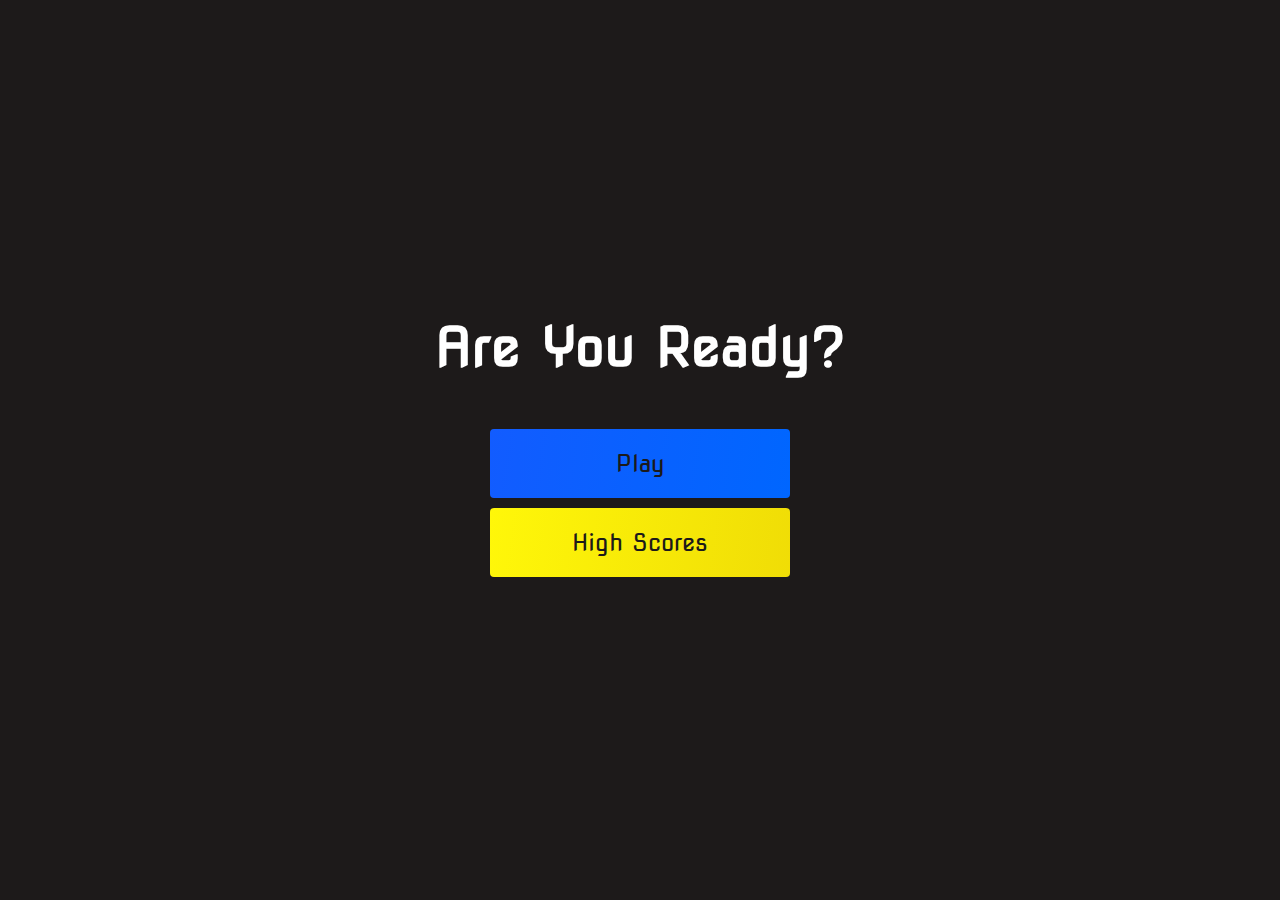
==== index.html @ ba7e199b "Code Quiz" ====
<!DOCTYPE html>
<html lang="en">
  <head>
    <meta charset="UTF-8" />
    <meta http-equiv="X-UA-Compatible" content="IE=edge" />
    <meta name="viewport" content="width=device-width, initial-scale=1.0" />
    <title>Home Page</title>
    <link rel="stylesheet" href="/assets/css/style.css" />
  </head>
  <body>
    <div class="container">
      <div id="home" class="flex-column flex-center">
        <h1>Are You Ready?</h1>
        <a href="/game.html" class="btn">Play</a>
        <a href="/highscores.html" id="highscore-btn" class="btn"
          >High Scores</a
        >
      </div>
    </div>
  </body>
</html>
---- assets/css/style.css ----
@import url("https://fonts.googleapis.com/css2?family=Nova+Square&display=swap");

:root {
  background-color: rgb(29, 26, 26);
}

* {
  box-sizing: border-box;
  padding: 0;
  margin: 0;
  font-size: 62.5%;
  font-family: "Nova Square", cursive;
}

h1 {
  font-size: 5.4rem;
  color: #fff;
  margin-bottom: 5rem;
}

h2 {
  font-size: 4.2rem;
  margin-bottom: 4rem;
}

.container {
  width: 100vw;
  height: 100vh;
  display: flex;
  justify-content: center;
  align-items: center;
  max-width: 88rem;
  margin: 0 auto;
  padding: 2rem;
}

.flex-column {
  display: flex;
  flex-direction: column;
}

.flex-center {
  justify-content: center;
  align-items: center;
}

.justify-center {
  justify-content: center;
}

.text-center {
  text-align: center;
}

.hidden {
  display: none;
}

.btn {
  font-size: 2.4rem;
  padding: 2rem 0;
  width: 30rem;
  text-align: center;
  margin-bottom: 1rem;
  text-decoration: none;
  color: rgb(28, 26, 26);
  background: linear-gradient(
    98deg,
    rgb(18, 92, 255) 0%,
    rgb(0, 102, 255) 100%
  );
  border-radius: 4px;
}

.btn:hover {
  cursor: pointer;
  box-shadow: 0 0.4rem 1.4rem 0 rgba(8, 114, 244, 0.6);
  transition: transform 150ms;
  transform: scale(1.03);
}

btn[disabled]:hover {
  cursor: not-allowed;
  box-shadow: none;
  transform: none;
}

#highscore-btn {
  background: linear-gradient(
    98deg,
    rgb(255, 247, 9) 0%,
    rgb(240, 221, 6) 100%
  );
}

#highscore-btn:hover {
  box-shadow: 0 0.4rem 1.4rem 0 rgba(255, 255, 0, 0.5);
}
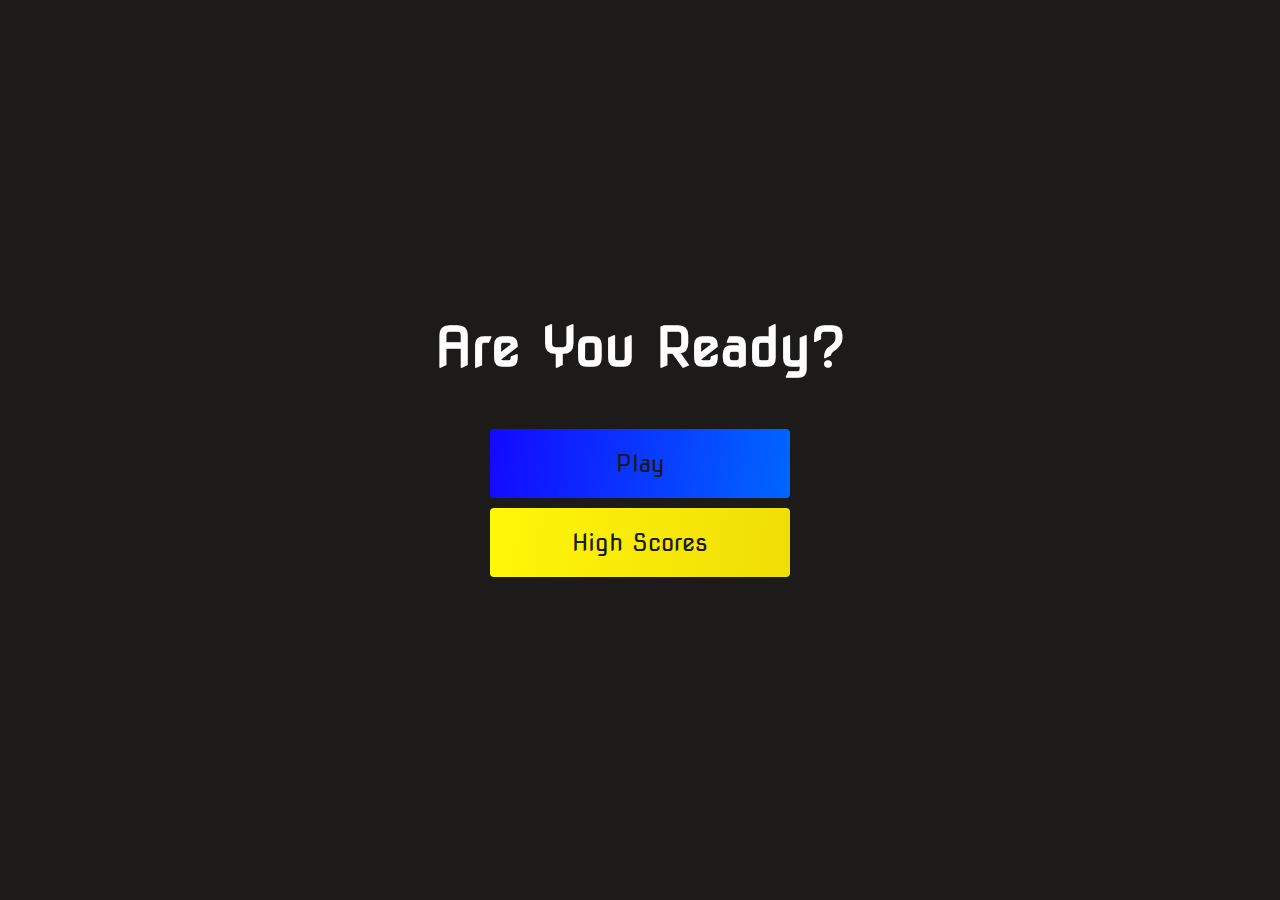
==== commit e8385347: "Added a function" ====
--- a/index.html
+++ b/index.html
@@ -11,7 +11,7 @@
     <div class="container">
       <div id="home" class="flex-column flex-center">
         <h1>Are You Ready?</h1>
-        <a href="/game.html" class="btn">Play</a>
+        <a href="/game.html" id="playButton" class="btn">Play</a>
         <a href="/highscores.html" id="highscore-btn" class="btn"
           >High Scores</a
         >
--- a/assets/css/style.css
+++ b/assets/css/style.css
@@ -64,11 +64,7 @@
   margin-bottom: 1rem;
   text-decoration: none;
   color: rgb(28, 26, 26);
-  background: linear-gradient(
-    98deg,
-    rgb(18, 92, 255) 0%,
-    rgb(0, 102, 255) 100%
-  );
+  background: linear-gradient(98deg, rgb(19, 9, 255) 0%, rgb(0, 102, 255) 100%);
   border-radius: 4px;
 }
 
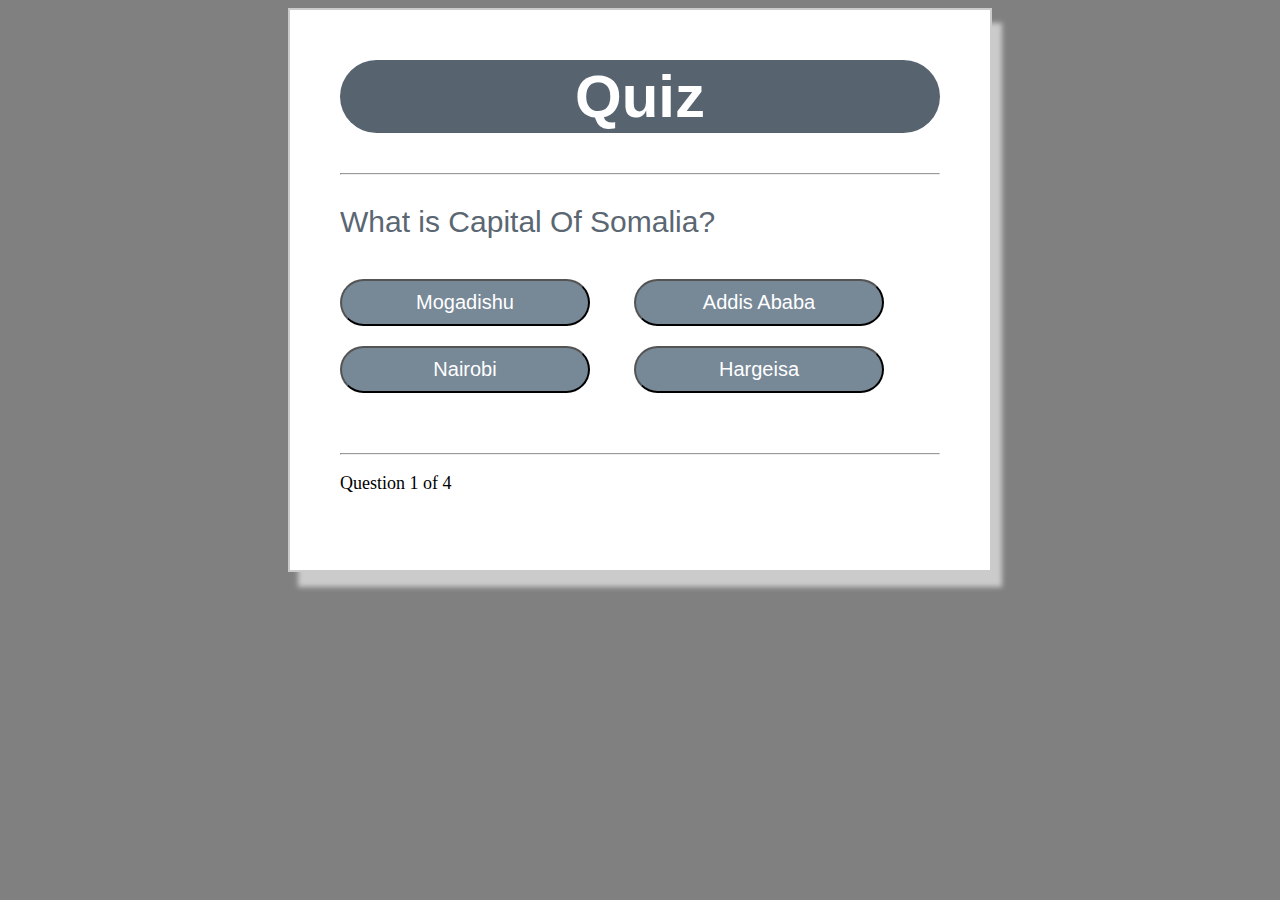
==== commit 13db3467: "re-design" ====
--- a/index.html
+++ b/index.html
@@ -4,18 +4,30 @@
     <meta charset="UTF-8" />
     <meta http-equiv="X-UA-Compatible" content="IE=edge" />
     <meta name="viewport" content="width=device-width, initial-scale=1.0" />
-    <title>Home Page</title>
+    <title>Quiz</title>
     <link rel="stylesheet" href="/assets/css/style.css" />
   </head>
   <body>
-    <div class="container">
-      <div id="home" class="flex-column flex-center">
-        <h1>Are You Ready?</h1>
-        <a href="/game.html" id="playButton" class="btn">Play</a>
-        <a href="/highscores.html" id="highscore-btn" class="btn"
-          >High Scores</a
-        >
+    <div class="grid">
+      <div id="quiz">
+        <h1>Quiz</h1>
+        <hr style="margin-bottom: 20px" />
+
+        <p id="question"></p>
+        <div class="buttons">
+          <button id="btn0"><span id="choice0"></span></button>
+          <button id="btn1"><span id="choice1"></span></button>
+          <button id="btn2"><span id="choice2"></span></button>
+          <button id="btn3"><span id="choice3"></span></button>
+        </div>
+        <hr style="margin-top: 50px" />
+        <footer>
+          <p id="progress">Questions x of y</p>
+        </footer>
       </div>
     </div>
+    <script src="/quiz_controller.js"></script>
+    <script src="assets/js/questions.js"></script>
+    <script src="/app.js"></script>
   </body>
 </html>
--- a/assets/css/style.css
+++ b/assets/css/style.css
@@ -1,94 +1,66 @@
-@import url("https://fonts.googleapis.com/css2?family=Nova+Square&display=swap");
-
-:root {
-  background-color: rgb(29, 26, 26);
+body {
+  background-color: grey;
 }
 
-* {
-  box-sizing: border-box;
-  padding: 0;
-  margin: 0;
-  font-size: 62.5%;
-  font-family: "Nova Square", cursive;
+.grid {
+  width: 600px;
+  height: 500px;
+  margin: 0 auto;
+  background-color: #fff;
+  padding: 10px 50px 50px 50px;
+  border: 2px solid #cbcbcb;
+  box-shadow: 10px 15px 5px #cbcbcb;
 }
 
-h1 {
-  font-size: 5.4rem;
+.grid h1 {
+  font-family: sans-serif;
+  background-color: #57636e;
+  font-size: 60px;
+  text-align: center;
   color: #fff;
-  margin-bottom: 5rem;
+  padding: 2px 0px;
+  border-radius: 50px;
 }
 
-h2 {
-  font-size: 4.2rem;
-  margin-bottom: 4rem;
+.grid #question {
+  font-family: sans-serif;
+  font-size: 30px;
+  color: #5a6772;
 }
 
-.container {
-  width: 100vw;
-  height: 100vh;
-  display: flex;
-  justify-content: center;
-  align-items: center;
-  max-width: 88rem;
-  margin: 0 auto;
-  padding: 2rem;
+.buttons {
+  margin-top: 30px;
 }
 
-.flex-column {
-  display: flex;
-  flex-direction: column;
+#btn0,
+#btn1,
+#btn3,
+#btn2 {
+  background-color: #778897;
+  width: 250px;
+  font-size: 20px;
+  color: #fff;
+  border: 1px solid 50px;
+  margin: 10px 40px 10px 0px;
+  padding: 10px 10px;
+  border-radius: 50px;
 }
 
-.flex-center {
-  justify-content: center;
-  align-items: center;
+#progress {
+  color: rgb(#57636e);
+  font-size: 18px;
 }
 
-.justify-center {
-  justify-content: center;
+#btn0:hover,
+#btn1:hover,
+#btn3:hover,
+#btn2:hover {
+  cursor: pointer;
+  background-color: #57636e;
 }
 
-.text-center {
+#score {
+  color: #5a6772;
   text-align: center;
+  font-size: 30px;
 }
-
-.hidden {
-  display: none;
-}
-
-.btn {
-  font-size: 2.4rem;
-  padding: 2rem 0;
-  width: 30rem;
-  text-align: center;
-  margin-bottom: 1rem;
-  text-decoration: none;
-  color: rgb(28, 26, 26);
-  background: linear-gradient(98deg, rgb(19, 9, 255) 0%, rgb(0, 102, 255) 100%);
-  border-radius: 4px;
-}
-
-.btn:hover {
-  cursor: pointer;
-  box-shadow: 0 0.4rem 1.4rem 0 rgba(8, 114, 244, 0.6);
-  transition: transform 150ms;
-  transform: scale(1.03);
-}
-
-btn[disabled]:hover {
-  cursor: not-allowed;
-  box-shadow: none;
-  transform: none;
-}
-
-#highscore-btn {
-  background: linear-gradient(
-    98deg,
-    rgb(255, 247, 9) 0%,
-    rgb(240, 221, 6) 100%
-  );
-}
-
-#highscore-btn:hover {
-  box-shadow: 0 0.4rem 1.4rem 0 rgba(255, 255, 0, 0.5);
-}
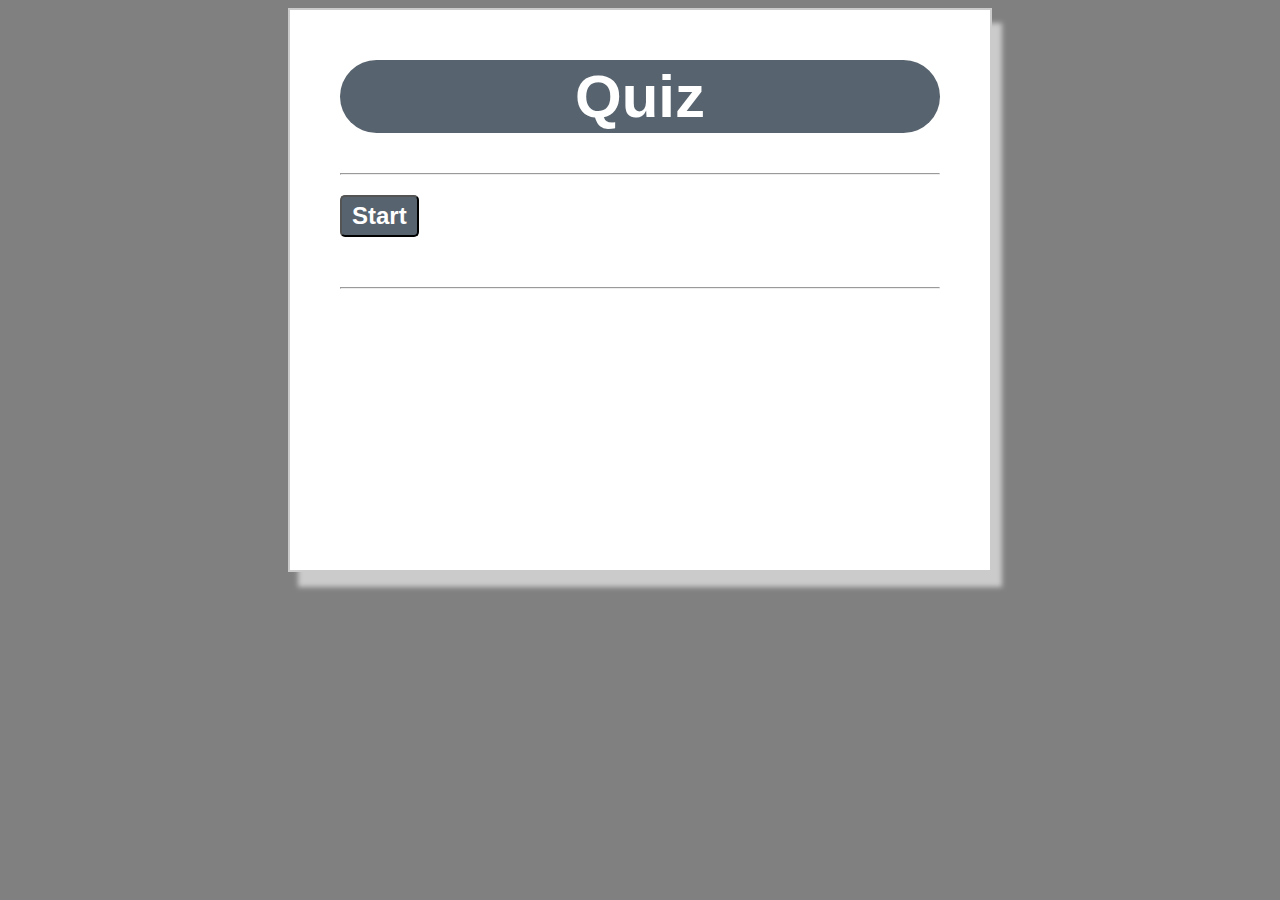
==== commit 4f27a658: "making a start button" ====
--- a/index.html
+++ b/index.html
@@ -12,17 +12,23 @@
       <div id="quiz">
         <h1>Quiz</h1>
         <hr style="margin-bottom: 20px" />
-
-        <p id="question"></p>
-        <div class="buttons">
-          <button id="btn0"><span id="choice0"></span></button>
-          <button id="btn1"><span id="choice1"></span></button>
-          <button id="btn2"><span id="choice2"></span></button>
-          <button id="btn3"><span id="choice3"></span></button>
+        <div id="container">
+          <div id="question-container" class="hide">
+            <p id="question"></p>
+            <div class="buttons">
+              <button id="btn0"><span id="choice0"></span></button>
+              <button id="btn1"><span id="choice1"></span></button>
+              <button id="btn2"><span id="choice2"></span></button>
+              <button id="btn3"><span id="choice3"></span></button>
+            </div>
+          </div>
+          <button id="start-btn" class="start-btn btn">Start</button>
         </div>
         <hr style="margin-top: 50px" />
         <footer>
-          <p id="progress">Questions x of y</p>
+          <p id="progress" class="hide" id="question-counter">
+            Questions x of y
+          </p>
         </footer>
       </div>
     </div>
--- a/assets/css/style.css
+++ b/assets/css/style.css
@@ -64,3 +64,32 @@
   text-align: center;
   font-size: 30px;
 }
+
+.hide {
+  display: none;
+}
+
+#start-btn {
+  font-size: 1.5em;
+  font-weight: bold;
+  padding: 10px 20px;
+}
+
+#start-btn {
+  --hue: var(-- hue-neutral);
+  border: 1px solid hsl(var(-- hue), 188%, 38%);
+  background-color: #57636e;
+  border-radius: 5px;
+  padding: 5px 10px;
+  color: white;
+  outline: none;
+}
+
+#start-btn {
+  display: flex;
+  justify-content: center;
+}
+
+#start-btn:hover {
+  cursor: pointer;
+}
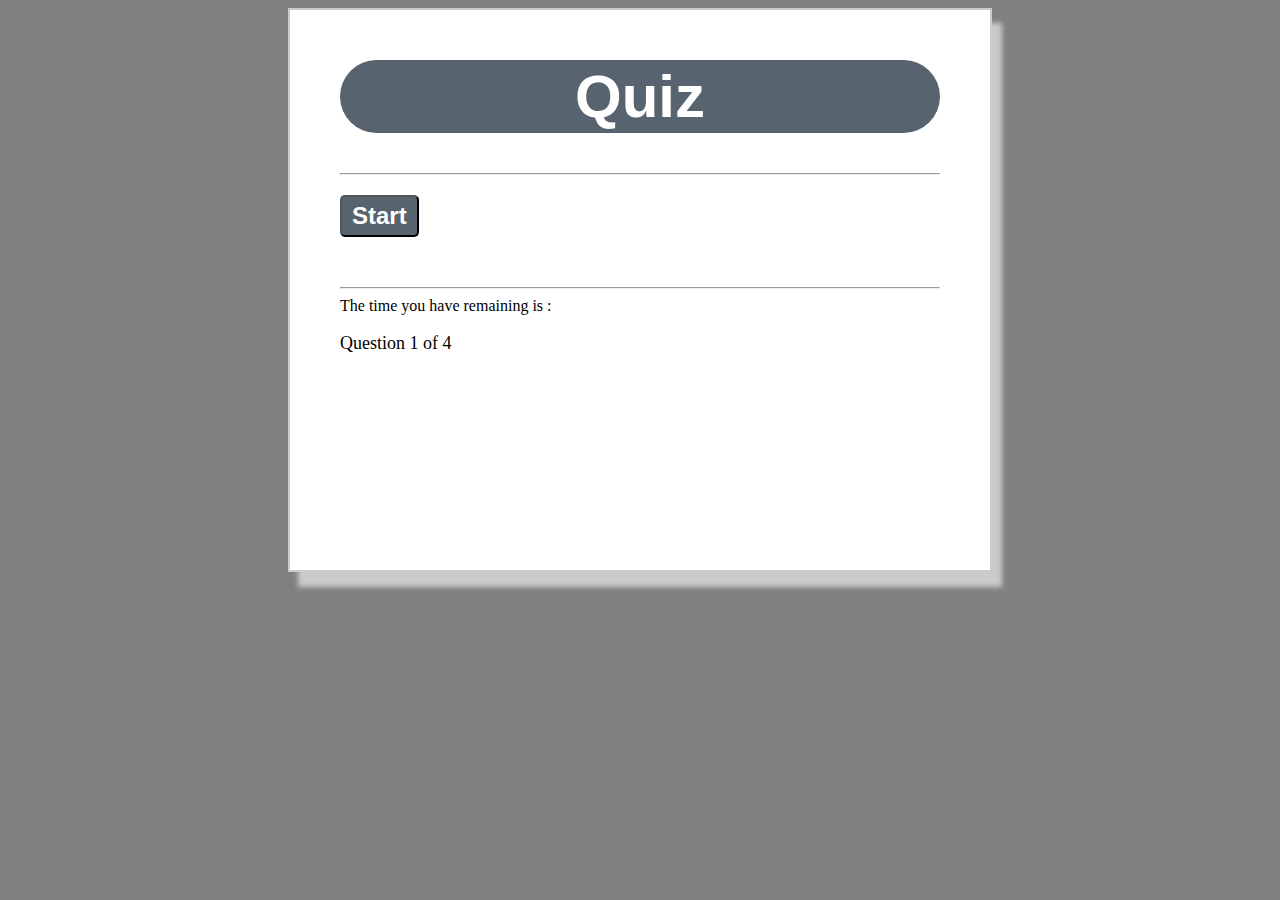
==== commit 83122fcd: "adding timer" ====
--- a/index.html
+++ b/index.html
@@ -26,9 +26,10 @@
         </div>
         <hr style="margin-top: 50px" />
         <footer>
-          <p id="progress" class="hide" id="question-counter">
-            Questions x of y
-          </p>
+          <section id="timer-section">
+            <div>The time you have remaining is : <span id="timer"></span></div>
+          </section>
+          <p id="progress" id="question-counter">Questions x of y</p>
         </footer>
       </div>
     </div>
--- a/assets/css/style.css
+++ b/assets/css/style.css
@@ -93,3 +93,7 @@
 #start-btn:hover {
   cursor: pointer;
 }
+
+.visibility {
+  visibility: hidden;
+}
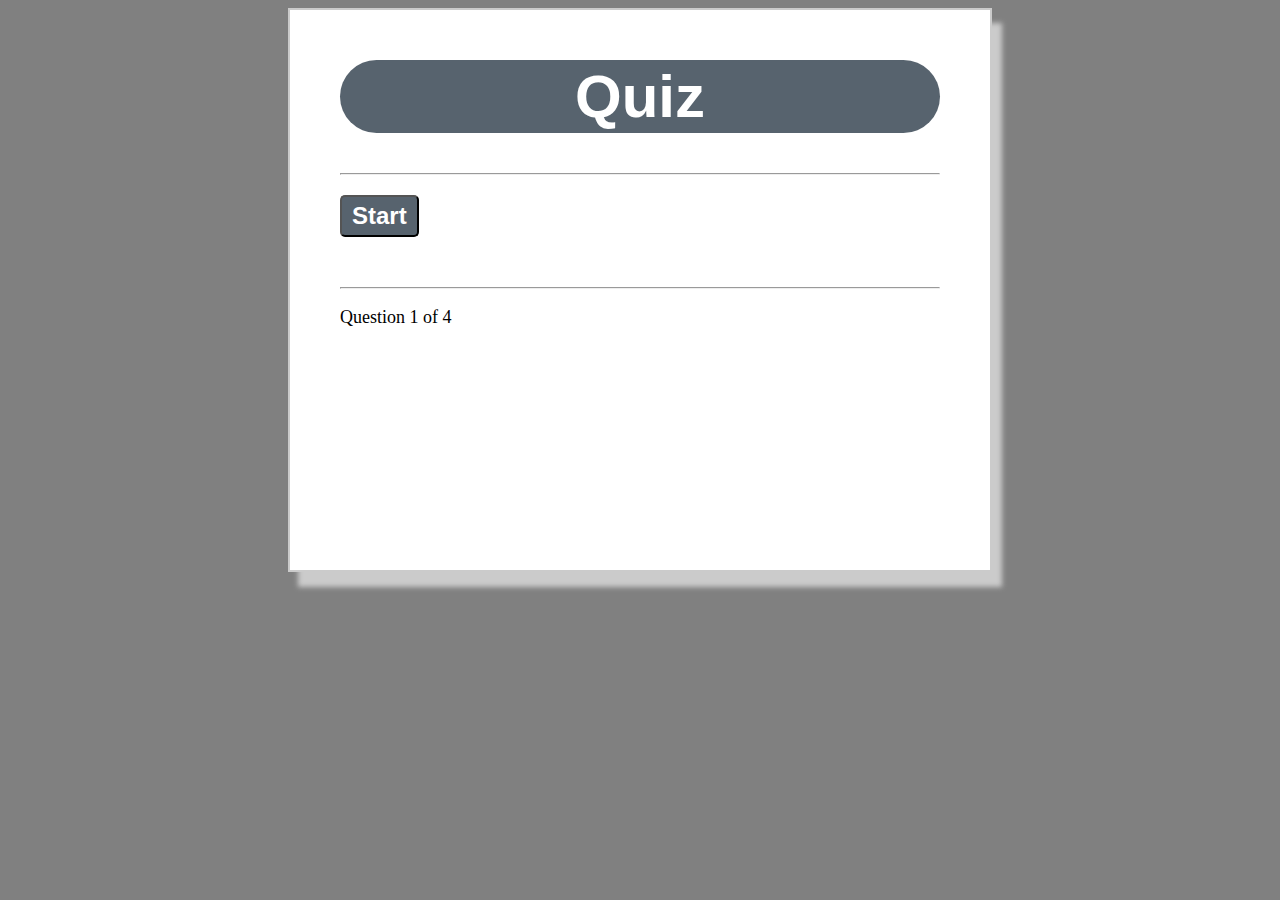
==== commit ea2393b4: "broken code" ====
--- a/index.html
+++ b/index.html
@@ -26,9 +26,6 @@
         </div>
         <hr style="margin-top: 50px" />
         <footer>
-          <section id="timer-section">
-            <div>The time you have remaining is : <span id="timer"></span></div>
-          </section>
           <p id="progress" id="question-counter">Questions x of y</p>
         </footer>
       </div>
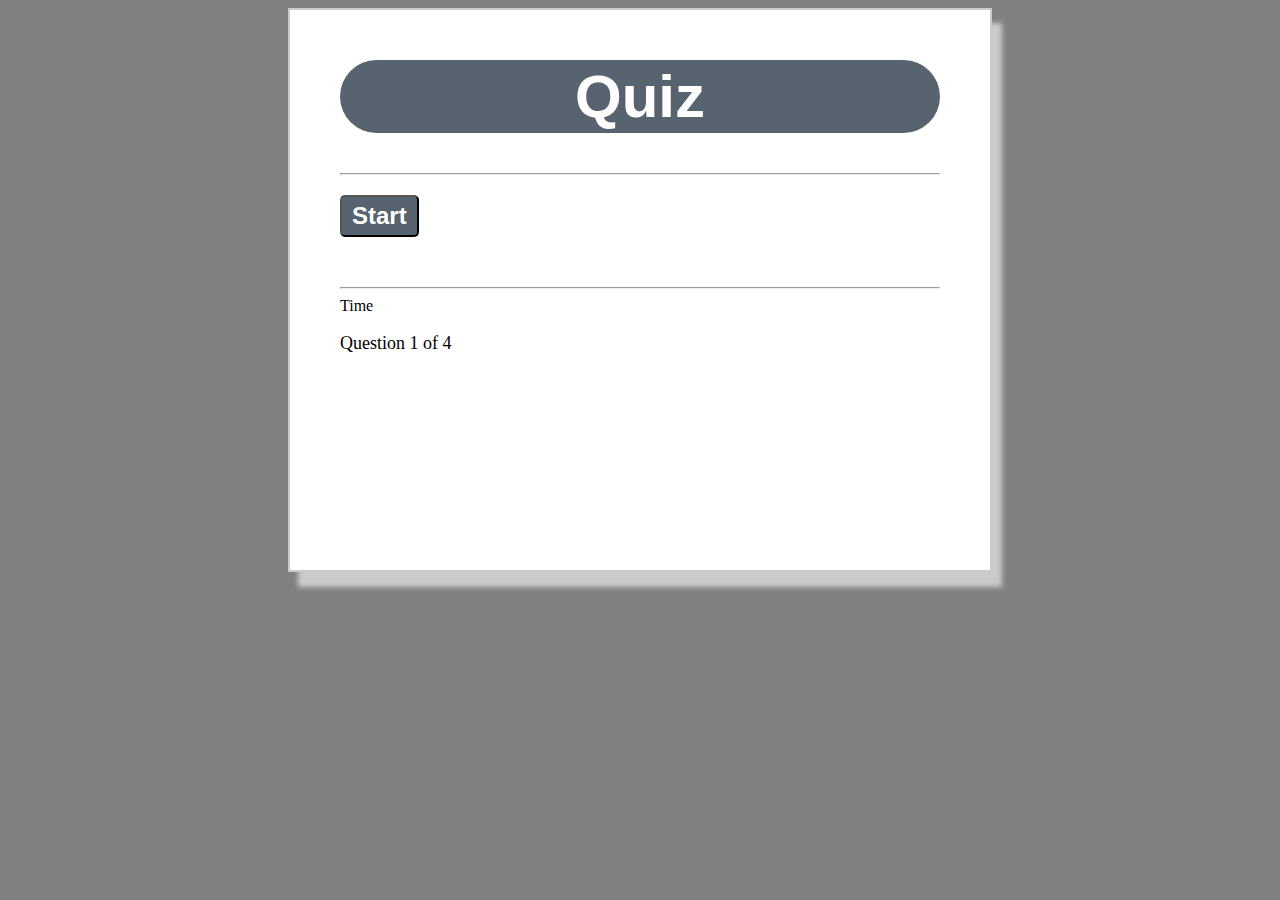
==== commit 8e60cd5b: "Fixing Bugs" ====
--- a/index.html
+++ b/index.html
@@ -25,6 +25,7 @@
           <button id="start-btn" class="start-btn btn">Start</button>
         </div>
         <hr style="margin-top: 50px" />
+        <section id="timer-section" class="timer">Time</section>
         <footer>
           <p id="progress" id="question-counter">Questions x of y</p>
         </footer>
--- a/assets/css/style.css
+++ b/assets/css/style.css
@@ -97,3 +97,7 @@
 .visibility {
   visibility: hidden;
 }
+
+.timer {
+  display: block;
+}
